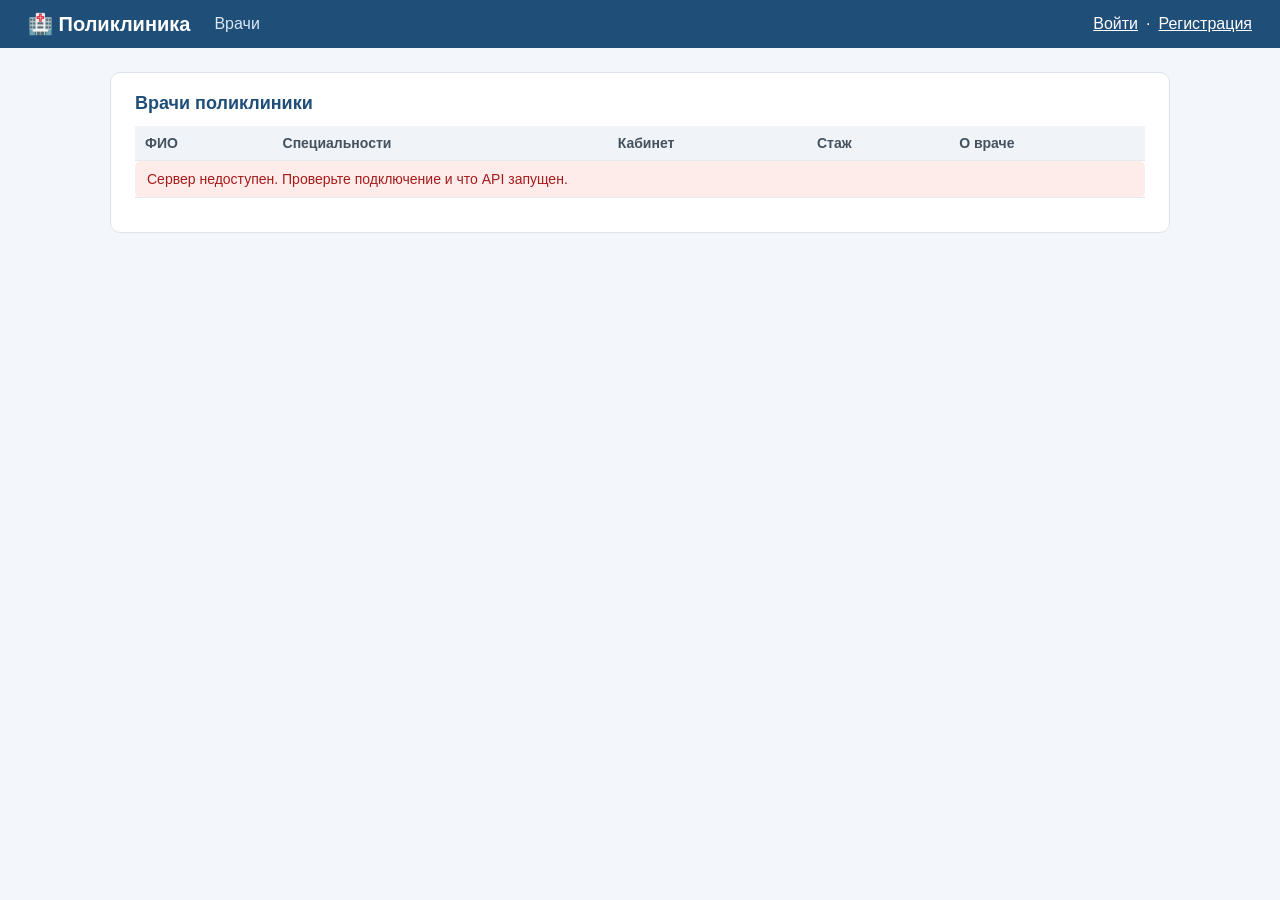
==== client/index.html @ b91041fb "KP11: veb-klient (HTML+JS fetch): vhod, registraciya, spisok vrachei i zapisei; CORS dlya CLIENT_URL" ====
<!DOCTYPE html>
<html lang="ru">
<head>
  <meta charset="utf-8">
  <title>Врачи и записи — Запись в поликлинику</title>
  <link rel="stylesheet" href="css/style.css">
</head>
<body>
<header><div class="logo">🏥 Поликлиника</div><nav><a href="index.html">Врачи</a></nav><div id="user-box"></div></header>
<main>
  <div class="card" id="my-card" hidden>
    <h2 id="my-title">Мои записи на приём</h2>
    <table>
      <thead><tr><th>Дата</th><th>Время</th><th id="col-person">Врач</th><th>Кабинет</th><th>Причина</th><th>Статус</th></tr></thead>
      <tbody id="my-rows"><tr><td colspan="6" class="muted">Загрузка…</td></tr></tbody>
    </table>
  </div>

  <div class="card">
    <h2>Врачи поликлиники</h2>
    <table>
      <thead><tr><th>ФИО</th><th>Специальности</th><th>Кабинет</th><th>Стаж</th><th>О враче</th></tr></thead>
      <tbody id="doctor-rows"><tr><td colspan="5" class="muted">Загрузка…</td></tr></tbody>
    </table>
    <p class="muted" id="doctor-meta"></p>
  </div>
</main>
<script src="js/config.js"></script>
<script src="js/api.js"></script>
<script>
  const esc = s => String(s ?? '').replace(/[&<>"]/g, c => ({'&':'&amp;','<':'&lt;','>':'&gt;','"':'&quot;'}[c]));

  async function loadDoctors() {
    const res = await api('GET', '/doctors?per_page=20&sort=name');
    const tbody = document.getElementById('doctor-rows');
    if (!res.ok) { tbody.innerHTML = `<tr><td colspan="5" class="alert">${esc(res.message)}</td></tr>`; return; }
    tbody.innerHTML = res.data.data.map(d => `<tr>
      <td><b>${esc(d.name)}</b></td>
      <td>${d.specialties.map(s => `<span class="tag">${esc(s.name)}</span>`).join('')}</td>
      <td>${esc(d.cabinet)}</td><td>${d.experience_years} лет</td><td class="muted">${esc(d.description ?? '—')}</td>
    </tr>`).join('');
    document.getElementById('doctor-meta').textContent =
      `Всего врачей: ${res.data.meta.total}, страница ${res.data.meta.current_page} из ${res.data.meta.last_page}`;
  }

  async function loadMyAppointments(user) {
    document.getElementById('my-card').hidden = false;
    if (user.role === 'doctor') { document.getElementById('my-title').textContent = 'Мои приёмы'; document.getElementById('col-person').textContent = 'Пациент'; }
    if (user.role === 'admin') { document.getElementById('my-title').textContent = 'Все записи на приём'; }
    const res = await api('GET', '/appointments?sort=date&order=desc&per_page=10');
    const tbody = document.getElementById('my-rows');
    if (!res.ok) { tbody.innerHTML = `<tr><td colspan="6" class="alert">${esc(res.message)}</td></tr>`; return; }
    if (!res.data.data.length) { tbody.innerHTML = '<tr><td colspan="6" class="muted">Записей пока нет</td></tr>'; return; }
    tbody.innerHTML = res.data.data.map(a => `<tr>
      <td>${a.date.split('-').reverse().join('.')}</td><td>${a.time}</td>
      <td>${esc(user.role === 'doctor' ? a.patient?.name : a.doctor?.name)}</td>
      <td>${esc(a.doctor?.cabinet)}</td><td>${esc(a.reason ?? '—')}</td>
      <td class="status-${a.status}">${esc(a.status_label)}</td></tr>`).join('');
  }

  (async () => {
    const user = await renderHeader();
    if (user) loadMyAppointments(user);
    loadDoctors();
  })();
</script>
</body>
</html>
---- client/css/style.css ----
* { box-sizing: border-box; }
body { margin: 0; font-family: "Segoe UI", Arial, sans-serif; background: #f3f6fa; color: #1f2933; }
header { background: #1f4e79; color: #fff; padding: 12px 28px; display: flex; align-items: center; gap: 24px; }
header .logo { font-size: 20px; font-weight: 700; }
header nav a { color: #dbe7f3; margin-right: 16px; text-decoration: none; }
header nav a:hover { color: #fff; }
#user-box { margin-left: auto; display: flex; align-items: center; gap: 8px; }
#user-box a { color: #fff; }
.badge { border-radius: 10px; padding: 2px 10px; font-size: 12px; background: #e3edf7; color: #1f4e79; }
.role-admin { background: #fde2e1; color: #a61b1b; } .role-doctor { background: #e1f5e6; color: #1b6e34; }
.btn-link { background: none; border: 1px solid #9fbad3; color: #fff; border-radius: 6px; padding: 4px 10px; cursor: pointer; }
main { max-width: 1100px; margin: 24px auto; padding: 0 20px; }
.card { background: #fff; border: 1px solid #dde3ea; border-radius: 10px; padding: 20px 24px; margin-bottom: 20px; }
.auth { max-width: 420px; margin: 60px auto; }
h1 { font-size: 22px; margin: 0 0 16px; } h2 { font-size: 18px; margin: 0 0 12px; color: #1f4e79; }
label { display: block; font-size: 14px; margin: 12px 0 4px; font-weight: 600; }
input, select { width: 100%; padding: 9px 10px; border: 1px solid #c4ced8; border-radius: 6px; font-size: 15px; }
input.invalid { border-color: #d93025; background: #fff6f5; }
.field-error { color: #d93025; font-size: 13px; min-height: 16px; }
.alert { background: #fdecea; color: #a61b1b; padding: 10px 12px; border-radius: 6px; margin-top: 12px; }
.success { background: #e6f4ea; color: #1b6e34; }
button.primary { margin-top: 18px; width: 100%; padding: 10px; background: #1f4e79; color: #fff; border: 0; border-radius: 6px; font-size: 16px; cursor: pointer; }
button.primary:disabled { opacity: .6; }
table { width: 100%; border-collapse: collapse; font-size: 14px; }
th, td { text-align: left; padding: 9px 10px; border-bottom: 1px solid #e6eaef; }
th { background: #f0f4f8; color: #44515e; }
.muted { color: #7b8794; font-size: 14px; }
.tag { display: inline-block; background: #eef3f8; border-radius: 10px; padding: 1px 8px; margin: 1px; font-size: 12px; }
.status-scheduled { color: #1565c0; } .status-completed { color: #2e7d32; } .status-cancelled { color: #9e9e9e; } .status-no_show { color: #c62828; }
.hint { font-size: 13px; color: #7b8794; margin-top: 12px; }
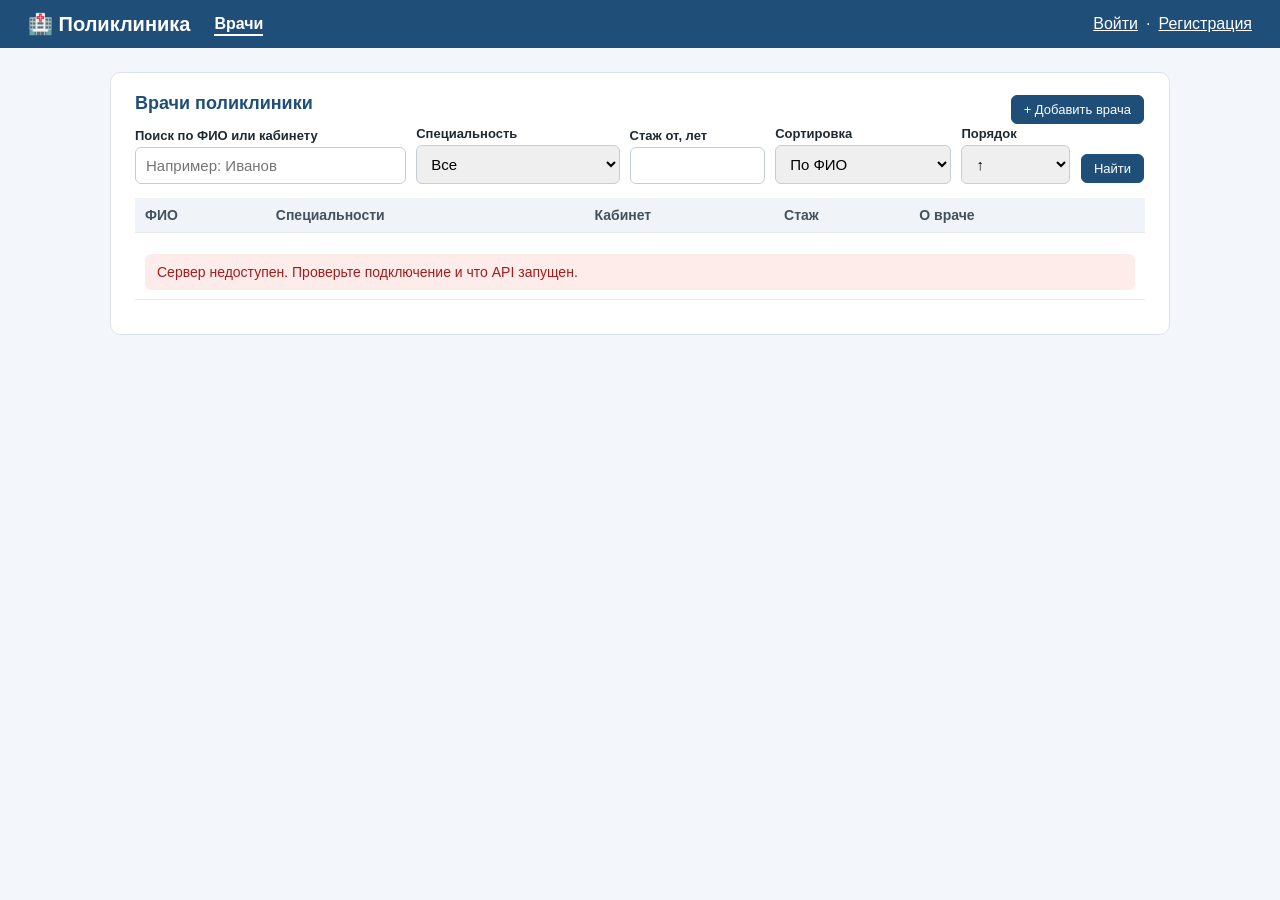
==== commit a5d0abb2: "KP12: klientskaya chast - kabinety patsienta, vracha, admina; zapis, statusy, medknizhka, CRUD" ====
--- a/client/index.html
+++ b/client/index.html
@@ -1,68 +1,69 @@
 <!DOCTYPE html>
 <html lang="ru">
-<head>
-  <meta charset="utf-8">
-  <title>Врачи и записи — Запись в поликлинику</title>
-  <link rel="stylesheet" href="css/style.css">
-</head>
+<head><meta charset="utf-8"><title>Врачи — Запись в поликлинику</title><link rel="stylesheet" href="css/style.css"></head>
 <body>
-<header><div class="logo">🏥 Поликлиника</div><nav><a href="index.html">Врачи</a></nav><div id="user-box"></div></header>
+<header><div class="logo">🏥 Поликлиника</div><nav></nav><div id="user-box"></div></header>
 <main>
-  <div class="card" id="my-card" hidden>
-    <h2 id="my-title">Мои записи на приём</h2>
+  <div class="card">
+    <div style="display:flex;align-items:center;justify-content:space-between">
+      <h2>Врачи поликлиники</h2>
+      <a class="btn primary-sm" href="doctor-form.html" data-role="admin" hidden>+ Добавить врача</a>
+    </div>
+    <form class="filters" id="filters">
+      <div><label>Поиск по ФИО или кабинету</label><input name="search" placeholder="Например: Иванов"></div>
+      <div><label>Специальность</label><select name="specialty_id"><option value="">Все</option></select></div>
+      <div><label>Стаж от, лет</label><input name="experience_min" type="number" min="0"></div>
+      <div><label>Сортировка</label><select name="sort">
+        <option value="name">По ФИО</option><option value="experience_years">По стажу</option><option value="cabinet">По кабинету</option></select></div>
+      <div><label>Порядок</label><select name="order"><option value="asc">↑</option><option value="desc">↓</option></select></div>
+      <div><button class="btn primary-sm" type="submit">Найти</button></div>
+    </form>
     <table>
-      <thead><tr><th>Дата</th><th>Время</th><th id="col-person">Врач</th><th>Кабинет</th><th>Причина</th><th>Статус</th></tr></thead>
-      <tbody id="my-rows"><tr><td colspan="6" class="muted">Загрузка…</td></tr></tbody>
+      <thead><tr><th>ФИО</th><th>Специальности</th><th>Кабинет</th><th>Стаж</th><th>О враче</th><th></th></tr></thead>
+      <tbody id="rows"><tr><td colspan="6" class="muted">Загрузка…</td></tr></tbody>
     </table>
-  </div>
-
-  <div class="card">
-    <h2>Врачи поликлиники</h2>
-    <table>
-      <thead><tr><th>ФИО</th><th>Специальности</th><th>Кабинет</th><th>Стаж</th><th>О враче</th></tr></thead>
-      <tbody id="doctor-rows"><tr><td colspan="5" class="muted">Загрузка…</td></tr></tbody>
-    </table>
-    <p class="muted" id="doctor-meta"></p>
+    <div class="pager" id="pager"></div>
   </div>
 </main>
-<script src="js/config.js"></script>
-<script src="js/api.js"></script>
+<script src="js/config.js"></script><script src="js/api.js"></script>
 <script>
-  const esc = s => String(s ?? '').replace(/[&<>"]/g, c => ({'&':'&amp;','<':'&lt;','>':'&gt;','"':'&quot;'}[c]));
+  let user = null, page = 1;
+  const form = document.getElementById('filters');
 
-  async function loadDoctors() {
-    const res = await api('GET', '/doctors?per_page=20&sort=name');
-    const tbody = document.getElementById('doctor-rows');
-    if (!res.ok) { tbody.innerHTML = `<tr><td colspan="5" class="alert">${esc(res.message)}</td></tr>`; return; }
-    tbody.innerHTML = res.data.data.map(d => `<tr>
-      <td><b>${esc(d.name)}</b></td>
+  async function loadSpecialties() {
+    const res = await api('GET', '/specialties');
+    if (res.ok) form.specialty_id.innerHTML += res.data.data.map(s => `<option value="${s.id}">${esc(s.name)} (${s.doctors_count})</option>`).join('');
+  }
+
+  async function load() {
+    const params = { ...Object.fromEntries(new FormData(form)), page, per_page: 5 };
+    const res = await api('GET', '/doctors?' + qs(params));
+    const tbody = document.getElementById('rows');
+    if (!res.ok) { tbody.innerHTML = `<tr><td colspan="6"><div class="alert">${esc(res.message)}</div></td></tr>`; return; }
+    if (!res.data.data.length) tbody.innerHTML = '<tr><td colspan="6" class="muted">Ничего не найдено</td></tr>';
+    else tbody.innerHTML = res.data.data.map(d => `<tr>
+      <td><a href="doctor.html?id=${d.id}"><b>${esc(d.name)}</b></a></td>
       <td>${d.specialties.map(s => `<span class="tag">${esc(s.name)}</span>`).join('')}</td>
       <td>${esc(d.cabinet)}</td><td>${d.experience_years} лет</td><td class="muted">${esc(d.description ?? '—')}</td>
-    </tr>`).join('');
-    document.getElementById('doctor-meta').textContent =
-      `Всего врачей: ${res.data.meta.total}, страница ${res.data.meta.current_page} из ${res.data.meta.last_page}`;
+      <td style="white-space:nowrap">
+        <a class="btn" href="doctor.html?id=${d.id}">${user?.role === 'patient' ? 'Записаться' : 'Подробнее'}</a>
+        ${user?.role === 'admin' ? `<a class="btn" href="doctor-form.html?id=${d.id}">Изменить</a>
+          <button class="btn danger" data-del="${d.id}" data-name="${esc(d.name)}">Удалить</button>` : ''}
+      </td></tr>`).join('');
+    renderPager(document.getElementById('pager'), res.data.meta, p => { page = p; load(); });
+    tbody.querySelectorAll('[data-del]').forEach(b => b.onclick = () => removeDoctor(b.dataset.del, b.dataset.name));
   }
 
-  async function loadMyAppointments(user) {
-    document.getElementById('my-card').hidden = false;
-    if (user.role === 'doctor') { document.getElementById('my-title').textContent = 'Мои приёмы'; document.getElementById('col-person').textContent = 'Пациент'; }
-    if (user.role === 'admin') { document.getElementById('my-title').textContent = 'Все записи на приём'; }
-    const res = await api('GET', '/appointments?sort=date&order=desc&per_page=10');
-    const tbody = document.getElementById('my-rows');
-    if (!res.ok) { tbody.innerHTML = `<tr><td colspan="6" class="alert">${esc(res.message)}</td></tr>`; return; }
-    if (!res.data.data.length) { tbody.innerHTML = '<tr><td colspan="6" class="muted">Записей пока нет</td></tr>'; return; }
-    tbody.innerHTML = res.data.data.map(a => `<tr>
-      <td>${a.date.split('-').reverse().join('.')}</td><td>${a.time}</td>
-      <td>${esc(user.role === 'doctor' ? a.patient?.name : a.doctor?.name)}</td>
-      <td>${esc(a.doctor?.cabinet)}</td><td>${esc(a.reason ?? '—')}</td>
-      <td class="status-${a.status}">${esc(a.status_label)}</td></tr>`).join('');
+  async function removeDoctor(id, name) {
+    if (!confirm(`Удалить врача «${name}»? Действие нельзя отменить.`)) return;
+    const res = await api('DELETE', '/doctors/' + id);
+    if (res.ok) { toast('Врач удалён'); load(); } else toast(res.message, 'err');
   }
 
-  (async () => {
-    const user = await renderHeader();
-    if (user) loadMyAppointments(user);
-    loadDoctors();
-  })();
+  form.onsubmit = e => { e.preventDefault(); page = 1; load(); };
+  form.sort.onchange = form.order.onchange = form.specialty_id.onchange = () => { page = 1; load(); };
+
+  (async () => { user = await renderHeader(); await loadSpecialties(); load(); })();
 </script>
 </body>
 </html>
--- a/client/css/style.css
+++ b/client/css/style.css
@@ -28,3 +28,28 @@
 .tag { display: inline-block; background: #eef3f8; border-radius: 10px; padding: 1px 8px; margin: 1px; font-size: 12px; }
 .status-scheduled { color: #1565c0; } .status-completed { color: #2e7d32; } .status-cancelled { color: #9e9e9e; } .status-no_show { color: #c62828; }
 .hint { font-size: 13px; color: #7b8794; margin-top: 12px; }
+header nav a.current { color: #fff; font-weight: 700; border-bottom: 2px solid #fff; padding-bottom: 2px; }
+textarea { width: 100%; padding: 9px 10px; border: 1px solid #c4ced8; border-radius: 6px; font-size: 15px; font-family: inherit; min-height: 70px; }
+.filters { display: grid; grid-template-columns: 2fr 1.5fr 1fr 1.3fr 0.8fr auto; gap: 10px; align-items: end; margin-bottom: 14px; }
+.filters label { margin: 0 0 4px; font-size: 13px; }
+.btn { display: inline-block; padding: 6px 12px; border-radius: 6px; border: 1px solid #1f4e79; background: #fff; color: #1f4e79; cursor: pointer; font-size: 13px; text-decoration: none; margin: 1px; }
+.btn.primary-sm { background: #1f4e79; color: #fff; }
+.btn.danger { border-color: #c62828; color: #c62828; }
+.btn.success { border-color: #2e7d32; color: #2e7d32; }
+.btn:disabled { opacity: .5; cursor: default; }
+.pager { display: flex; gap: 6px; align-items: center; margin-top: 14px; flex-wrap: wrap; }
+.pager button { border: 1px solid #c4ced8; background: #fff; border-radius: 6px; padding: 5px 10px; cursor: pointer; }
+.pager button.active { background: #1f4e79; color: #fff; border-color: #1f4e79; }
+.pager button:disabled { opacity: .4; cursor: default; }
+.grid2 { display: grid; grid-template-columns: 1fr 1fr; gap: 20px; }
+.slots { display: flex; flex-wrap: wrap; gap: 8px; margin: 8px 0; }
+.slot { padding: 7px 12px; border: 1px solid #1f4e79; border-radius: 6px; background: #fff; color: #1f4e79; cursor: pointer; }
+.slot.selected { background: #1f4e79; color: #fff; }
+.info-row { display: flex; gap: 8px; margin: 6px 0; font-size: 15px; } .info-row b { min-width: 140px; color: #44515e; }
+.alert.success { background: #e6f4ea; color: #1b6e34; }
+.toast { position: fixed; right: 24px; bottom: 24px; padding: 12px 18px; border-radius: 8px; color: #fff; background: #2e7d32; box-shadow: 0 4px 14px rgba(0,0,0,.2); max-width: 420px; }
+.toast.err { background: #c62828; }
+.modal-bg { position: fixed; inset: 0; background: rgba(0,0,0,.35); display: flex; align-items: center; justify-content: center; }
+.modal { background: #fff; border-radius: 10px; padding: 20px 24px; width: 480px; max-width: 95vw; }
+.checks { display: flex; flex-wrap: wrap; gap: 6px 14px; } .checks label { display: flex; align-items: center; gap: 6px; font-weight: 400; margin: 0; } .checks input { width: auto; }
+.mr { border-left: 3px solid #1f4e79; padding: 8px 14px; margin: 10px 0; background: #f8fafc; }
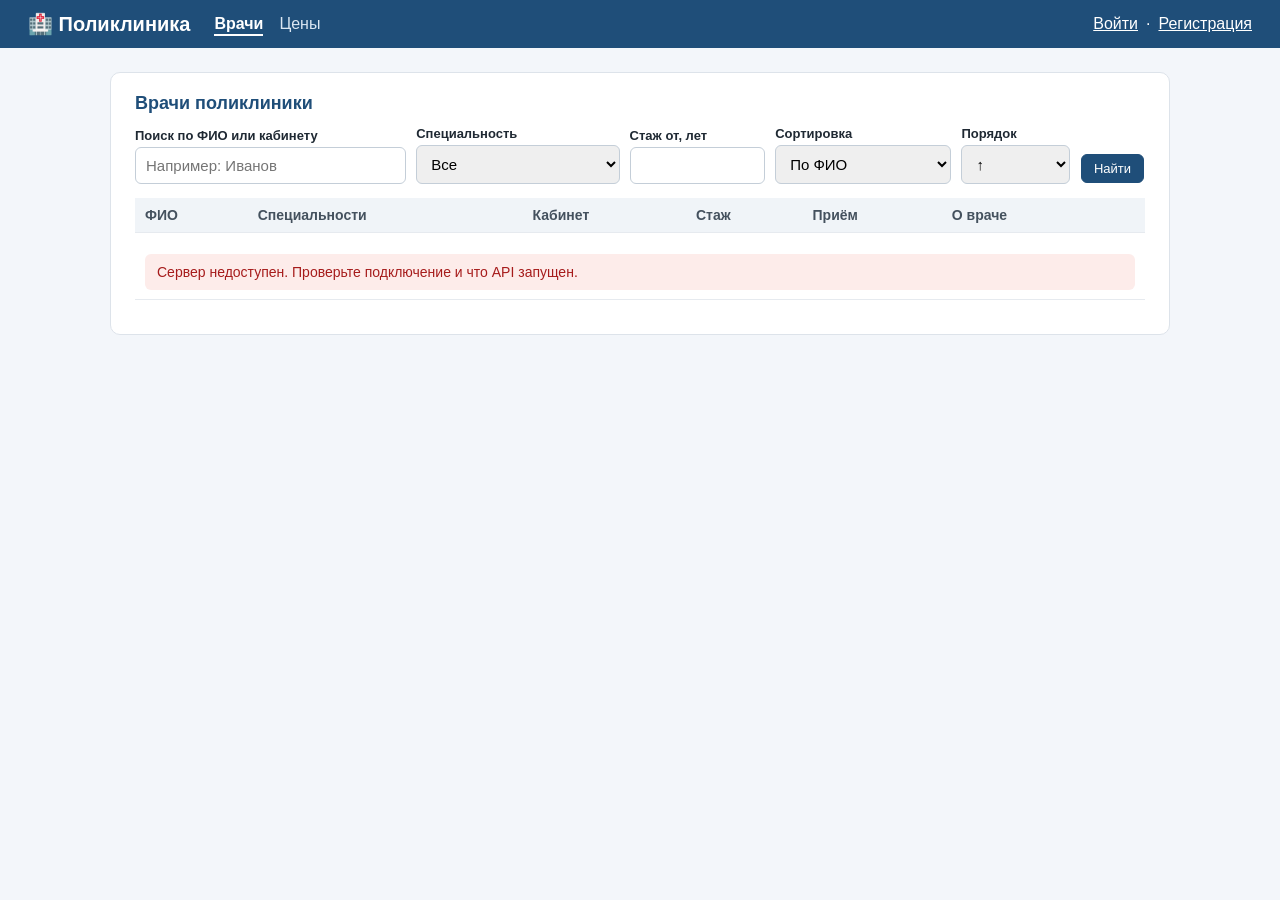
==== commit ec665131: "Ceny v tenge: stoimost priema vracha, preiskurant uslug (medical_services), cena v zapisi, vyruchka " ====
--- a/client/index.html
+++ b/client/index.html
@@ -14,13 +14,13 @@
       <div><label>Специальность</label><select name="specialty_id"><option value="">Все</option></select></div>
       <div><label>Стаж от, лет</label><input name="experience_min" type="number" min="0"></div>
       <div><label>Сортировка</label><select name="sort">
-        <option value="name">По ФИО</option><option value="experience_years">По стажу</option><option value="cabinet">По кабинету</option></select></div>
+        <option value="name">По ФИО</option><option value="experience_years">По стажу</option><option value="cabinet">По кабинету</option><option value="price">По цене приёма</option></select></div>
       <div><label>Порядок</label><select name="order"><option value="asc">↑</option><option value="desc">↓</option></select></div>
       <div><button class="btn primary-sm" type="submit">Найти</button></div>
     </form>
     <table>
-      <thead><tr><th>ФИО</th><th>Специальности</th><th>Кабинет</th><th>Стаж</th><th>О враче</th><th></th></tr></thead>
-      <tbody id="rows"><tr><td colspan="6" class="muted">Загрузка…</td></tr></tbody>
+      <thead><tr><th>ФИО</th><th>Специальности</th><th>Кабинет</th><th>Стаж</th><th>Приём</th><th>О враче</th><th></th></tr></thead>
+      <tbody id="rows"><tr><td colspan="7" class="muted">Загрузка…</td></tr></tbody>
     </table>
     <div class="pager" id="pager"></div>
   </div>
@@ -39,12 +39,12 @@
     const params = { ...Object.fromEntries(new FormData(form)), page, per_page: 5 };
     const res = await api('GET', '/doctors?' + qs(params));
     const tbody = document.getElementById('rows');
-    if (!res.ok) { tbody.innerHTML = `<tr><td colspan="6"><div class="alert">${esc(res.message)}</div></td></tr>`; return; }
-    if (!res.data.data.length) tbody.innerHTML = '<tr><td colspan="6" class="muted">Ничего не найдено</td></tr>';
+    if (!res.ok) { tbody.innerHTML = `<tr><td colspan="7"><div class="alert">${esc(res.message)}</div></td></tr>`; return; }
+    if (!res.data.data.length) tbody.innerHTML = '<tr><td colspan="7" class="muted">Ничего не найдено</td></tr>';
     else tbody.innerHTML = res.data.data.map(d => `<tr>
       <td><a href="doctor.html?id=${d.id}"><b>${esc(d.name)}</b></a></td>
       <td>${d.specialties.map(s => `<span class="tag">${esc(s.name)}</span>`).join('')}</td>
-      <td>${esc(d.cabinet)}</td><td>${d.experience_years} лет</td><td class="muted">${esc(d.description ?? '—')}</td>
+      <td>${esc(d.cabinet)}</td><td>${d.experience_years} лет</td><td style="white-space:nowrap"><b>${tenge(d.price)}</b></td><td class="muted">${esc(d.description ?? '—')}</td>
       <td style="white-space:nowrap">
         <a class="btn" href="doctor.html?id=${d.id}">${user?.role === 'patient' ? 'Записаться' : 'Подробнее'}</a>
         ${user?.role === 'admin' ? `<a class="btn" href="doctor-form.html?id=${d.id}">Изменить</a>
--- a/client/css/style.css
+++ b/client/css/style.css
@@ -1,3 +1,4 @@
+[hidden] { display: none !important; }
 * { box-sizing: border-box; }
 body { margin: 0; font-family: "Segoe UI", Arial, sans-serif; background: #f3f6fa; color: #1f2933; }
 header { background: #1f4e79; color: #fff; padding: 12px 28px; display: flex; align-items: center; gap: 24px; }
@@ -53,3 +54,6 @@
 .modal { background: #fff; border-radius: 10px; padding: 20px 24px; width: 480px; max-width: 95vw; }
 .checks { display: flex; flex-wrap: wrap; gap: 6px 14px; } .checks label { display: flex; align-items: center; gap: 6px; font-weight: 400; margin: 0; } .checks input { width: auto; }
 .mr { border-left: 3px solid #1f4e79; padding: 8px 14px; margin: 10px 0; background: #f8fafc; }
+.price-line { margin: 10px 0 0; font-size: 15px; }
+.price-group h3 { margin: 18px 0 8px; color: #1f4e79; }
+.price-num { white-space: nowrap; font-weight: 600; text-align: right; }
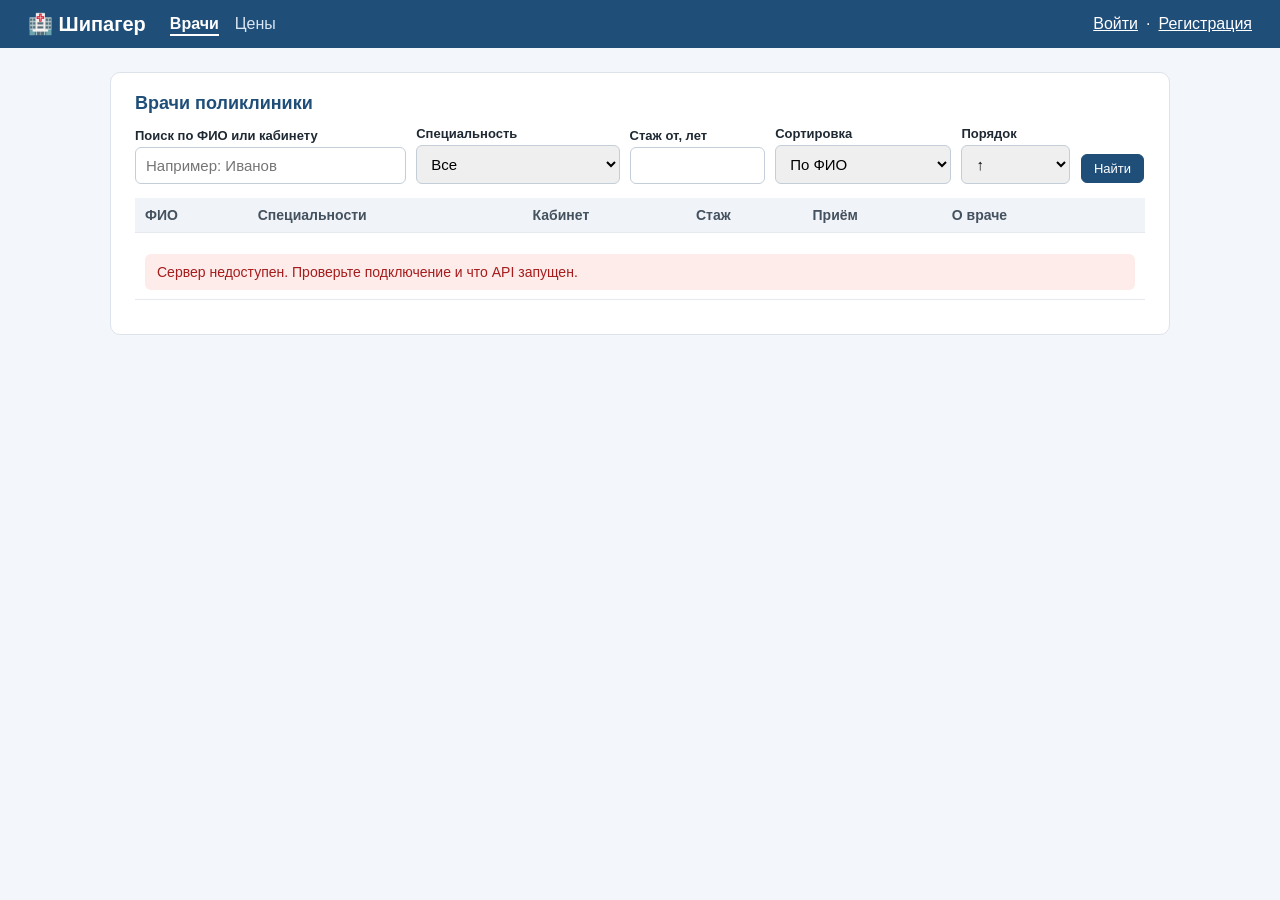
==== commit 15bd84a5: "Nazvanie polikliniki: Shipager (logo, zagolovki stranic, README, dokumentaciya)" ====
--- a/client/index.html
+++ b/client/index.html
@@ -1,8 +1,8 @@
 <!DOCTYPE html>
 <html lang="ru">
-<head><meta charset="utf-8"><title>Врачи — Запись в поликлинику</title><link rel="stylesheet" href="css/style.css"></head>
+<head><meta charset="utf-8"><meta name="viewport" content="width=device-width, initial-scale=1"><title>Врачи — Запись в поликлинику</title><link rel="stylesheet" href="css/style.css"></head>
 <body>
-<header><div class="logo">🏥 Поликлиника</div><nav></nav><div id="user-box"></div></header>
+<header><div class="logo">🏥 Шипагер</div><nav></nav><div id="user-box"></div></header>
 <main>
   <div class="card">
     <div style="display:flex;align-items:center;justify-content:space-between">
--- a/client/css/style.css
+++ b/client/css/style.css
@@ -57,3 +57,30 @@
 .price-line { margin: 10px 0 0; font-size: 15px; }
 .price-group h3 { margin: 18px 0 8px; color: #1f4e79; }
 .price-num { white-space: nowrap; font-weight: 600; text-align: right; }
+
+/* ---------- Адаптивность: планшеты и телефоны (от 360 px) ---------- */
+img { max-width: 100%; }
+@media (max-width: 900px) {
+  .filters { grid-template-columns: 1fr 1fr !important; }
+  .grid2 { grid-template-columns: 1fr !important; }
+}
+@media (max-width: 640px) {
+  header { flex-wrap: wrap; gap: 8px 16px; padding: 10px 14px; }
+  header nav { order: 3; width: 100%; display: flex; flex-wrap: wrap; gap: 6px 14px; }
+  header nav a { margin-right: 0; }
+  #user-box { font-size: 14px; }
+  main { margin: 12px auto; padding: 0 10px; }
+  .card { padding: 16px 14px; }
+  h1 { font-size: 22px; }
+  h2 { font-size: 19px; }
+  .filters { grid-template-columns: 1fr !important; }
+  .filters button { width: 100%; }
+  /* широкие таблицы прокручиваются внутри карточки, а не растягивают страницу */
+  table { display: block; overflow-x: auto; white-space: nowrap; -webkit-overflow-scrolling: touch; }
+  td, th { white-space: normal; min-width: 90px; }
+  .info-row { flex-direction: column; gap: 2px; }
+  .slots { gap: 6px; }
+  .pager { flex-wrap: wrap; }
+  .modal { width: calc(100vw - 20px); max-height: 90vh; overflow-y: auto; }
+  .toast { left: 10px; right: 10px; bottom: 10px; }
+}
